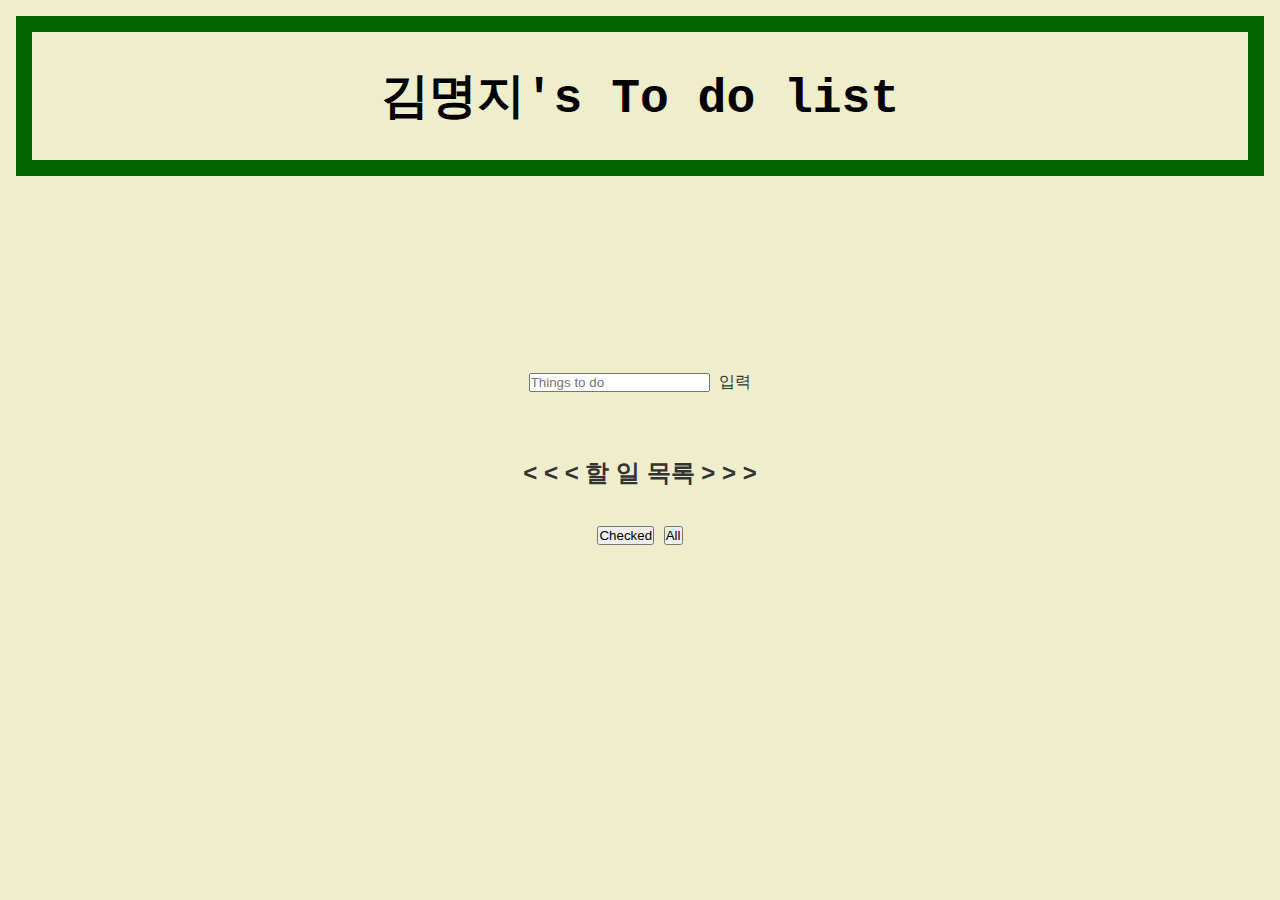
==== index.html @ fe966483 "to do list" ====
<!DOCTYPE html>
<html lang="en">
  <head>
    <meta charset="UTF-8" />
    <meta name="viewport" content="width=device-width, initial-scale=1.0" />
    <title>바닐라 자바스크립트를 사용한 TO-DO APP</title>
    <link rel="stylesheet" href="style.css" />
  </head>
  <body>
    <h1>김명지's To do list</h1>

    <section id="todosBox" class="container center">
      <div class="thumbnail col-xs-6 col-xs-offset-3"></div>
          <div class="todo-inputBox input-group">
              <input type="text" id="todo-input" class="form-control" placeholder="Things to do" minlength="1" maxlength="30" />
              <span class="input-group-addon" id="submit-button">입력</span>
          </div>
          <div class="show-list">
            <h2><b>&lt &lt &lt 할 일 목록 &gt &gt &gt</b></h2>
              <ui id="todos" class="list-group clearfix"></ui>
          </div>
          <div class="text-right" style="margin-top:5px;">
              <button id="removeAllChecked" class="btn btn-warning">
                          Checked
                          <span class="glyphicon glyphicon-trash"></span>
              </button>
              <button id="removeAll" class="btn btn-danger">
                        All
                        <span class="glyphicon glyphicon-trash"></span>
              </button>
          </div>
      </div>
  </section>

  
  </body>
  <script src="script.js"></script>
</html>
---- style.css ----
html,
body {
  margin: 0;
}
* {
  box-sizing: border-box;
  margin: 0;
}
h1{
  font-size : 3rem;
  text-align: center;
  border: 1rem solid darkgreen;
  margin: 1rem;
  padding: 2rem;
}
h2{
  text-decoration-color: darkgreen;
  margin: 1rem;
  padding: 0rem;
}
@font-face {
  font-family: "summer-calling";
  src: url("C:\1886px\src\font") format("truetype");
  font-style: normal;
  font-weight: normal;
}

/* default setting */
* {
  margin: 0;
  padding: 0;
  box-sizing: border-box;
  /*border: none;*/
}

header {
  background-color: #00462a;
  font-family: sans-serif;
  color: white;
  font-size: 1rem;
  text-align: center;
  padding: 1rem;
}

body {
  margin: 0;
  background-color: #eeeecc;
  font-family: "Courier New", Courier, monospace;
  justify-content: center;
  align-items: center;
  text-align: center;
  width: 100%;
}

#todo_input {
  margin: 0;
  border: none;
  border-radius: 0rem;
  width: 80%;
  padding: 10px;
  float: left;
  font-size: 3rem;
}

#todo_button {
  margin: 0;
  border: none;
  border-radius: 0rem;
  width: 10%;
  padding: 10px;
  float: left;
}

#todo_container {
  margin: 0;
  border-color: white;
  border-radius: 1rem;
  float: center;
  width: 90%;
  padding: 3rem;
  align-items: center;
  font-size: 2rem;
}
.todo-inputBox {
  margin: 0;
}

.form-group {
  padding-left: 0;
}

.show-list {
  font-family: sans-serif;
  padding: 1rem;
  margin-top: 2rem;
  position: relative;
  max-height: 35vh;
  overflow-y: auto;
  overflow-x: hidden;
}

#submit-button {
  cursor: pointer;
}

#todosBox {
  position: relative;
  top: 50vh;
  margin-top: -30vh;
  color: #333;
}
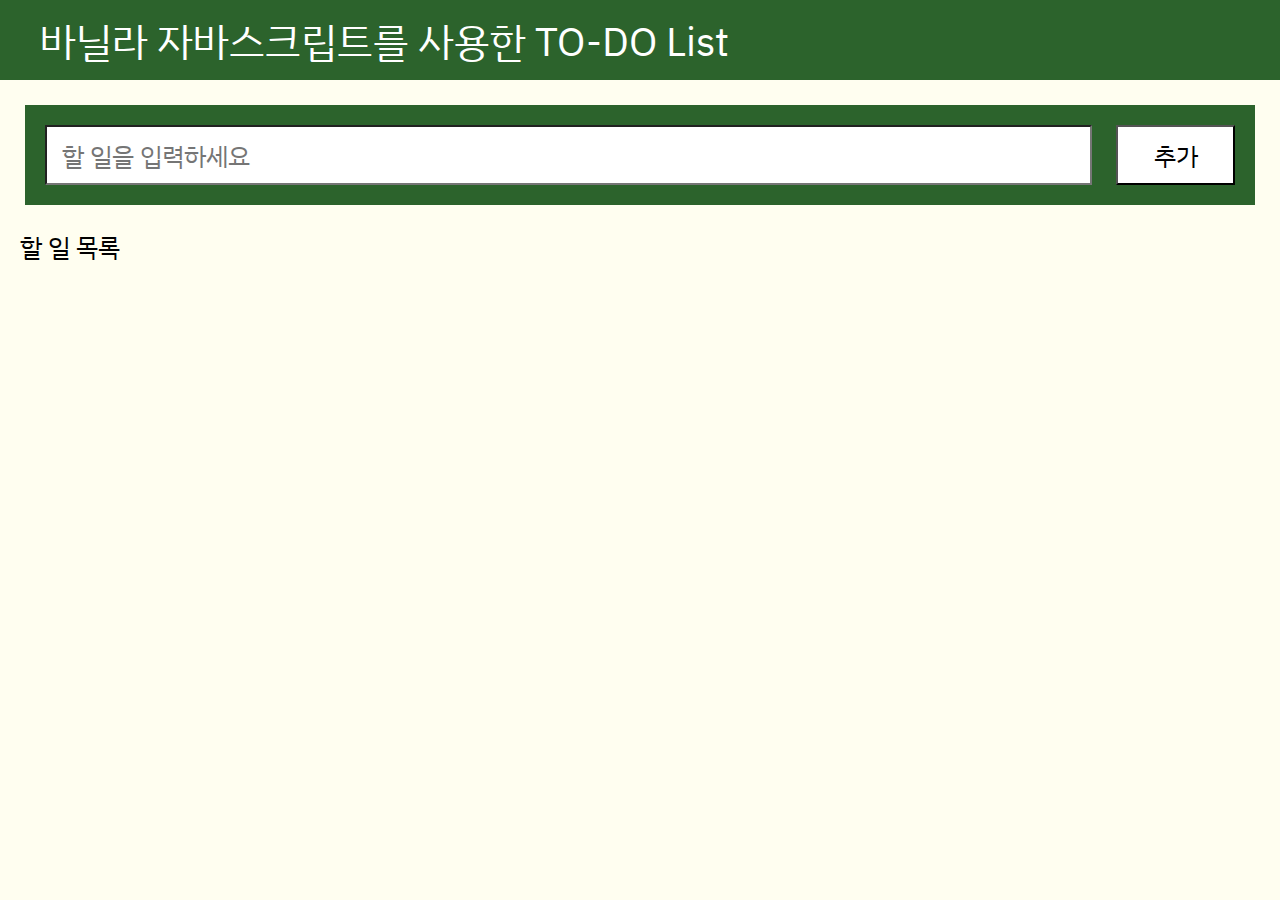
==== commit 6363178c: "Merge 73188c135f095d5f06361ddf8a238812ccf48b3d into 9d23a6418c8467fb3f9e55270a286075ef21e5a0" ====
--- a/index.html
+++ b/index.html
@@ -3,36 +3,24 @@
   <head>
     <meta charset="UTF-8" />
     <meta name="viewport" content="width=device-width, initial-scale=1.0" />
-    <title>바닐라 자바스크립트를 사용한 TO-DO APP</title>
+    <title>To-Do List</title>
     <link rel="stylesheet" href="style.css" />
   </head>
   <body>
-    <h1>김명지's To do list</h1>
-
-    <section id="todosBox" class="container center">
-      <div class="thumbnail col-xs-6 col-xs-offset-3"></div>
-          <div class="todo-inputBox input-group">
-              <input type="text" id="todo-input" class="form-control" placeholder="Things to do" minlength="1" maxlength="30" />
-              <span class="input-group-addon" id="submit-button">입력</span>
-          </div>
-          <div class="show-list">
-            <h2><b>&lt &lt &lt 할 일 목록 &gt &gt &gt</b></h2>
-              <ui id="todos" class="list-group clearfix"></ui>
-          </div>
-          <div class="text-right" style="margin-top:5px;">
-              <button id="removeAllChecked" class="btn btn-warning">
-                          Checked
-                          <span class="glyphicon glyphicon-trash"></span>
-              </button>
-              <button id="removeAll" class="btn btn-danger">
-                        All
-                        <span class="glyphicon glyphicon-trash"></span>
-              </button>
-          </div>
-      </div>
-  </section>
-
-  
+    <header class="header">바닐라 자바스크립트를 사용한 TO-DO List</header>
+    <div class="container">
+      <form class="todo-form" onsubmit="return false;">
+        <input
+          type="text"
+          id="input-box"
+          onkeyup="enterKey()"
+          placeholder="할 일을 입력하세요"
+        />
+        <button type="button" id="add-button" onclick="addItem()">추가</button>
+      </form>
+    </div>
+    <section>할 일 목록</section>
+    <ul id="list"></ul>
   </body>
   <script src="script.js"></script>
 </html>
--- a/style.css
+++ b/style.css
@@ -1,111 +1,60 @@
+@import url("https://fonts.googleapis.com/css2?family=IBM+Plex+Sans+KR&display=swap");
+
 html,
 body {
   margin: 0;
 }
+
 * {
+  font-family: "IBM Plex Sans KR", sans-serif;
   box-sizing: border-box;
   margin: 0;
+  background-color: rgb(255, 254, 240);
+  text-decoration: #000;
+  font-size: 20px;
 }
-h1{
-  font-size : 3rem;
-  text-align: center;
-  border: 1rem solid darkgreen;
-  margin: 1rem;
-  padding: 2rem;
+.container {
+  padding: 25px;
 }
-h2{
-  text-decoration-color: darkgreen;
-  margin: 1rem;
-  padding: 0rem;
+.todo-form {
+  display: flex;
+  justify-content: space-between;
+  padding: 20px;
+  background-color: rgb(44, 99, 44);
+  align-items: center;
 }
-@font-face {
-  font-family: "summer-calling";
-  src: url("C:\1886px\src\font") format("truetype");
-  font-style: normal;
-  font-weight: normal;
+.header {
+  font-size: 40px;
+  height: 80px;
+  background-color: rgb(44, 99, 44);
+  color: white;
+  padding-left: 40px;
+  padding-top: 15px;
+  padding-bottom: 15px;
 }
-
-/* default setting */
-* {
-  margin: 0;
-  padding: 0;
-  box-sizing: border-box;
-  /*border: none;*/
+#input-box {
+  width: 88%;
+  font-size: 25px;
+  height: 60px;
+  text-decoration: gray;
+  padding-left: 15px;
+  background-color: white;
 }
-
-header {
-  background-color: #00462a;
-  font-family: sans-serif;
-  color: white;
-  font-size: 1rem;
-  text-align: center;
-  padding: 1rem;
+#add-button {
+  width: 10%;
+  height: 60px;
+  text-decoration: gray;
+  background-color: white;
+  font-size: 25px;
 }
-
-body {
-  margin: 0;
-  background-color: #eeeecc;
-  font-family: "Courier New", Courier, monospace;
-  justify-content: center;
-  align-items: center;
-  text-align: center;
-  width: 100%;
+#delete-button {
+  margin-left: 10px;
+  border-radius: 50%;
+  background-color: rgb(44, 99, 44);
+  font-size: 15px;
 }
-
-#todo_input {
-  margin: 0;
-  border: none;
-  border-radius: 0rem;
-  width: 80%;
-  padding: 10px;
-  float: left;
-  font-size: 3rem;
+section {
+  font-size: 25px;
+  padding-left: 20px;
+  padding-bottom: 10px;
 }
-
-#todo_button {
-  margin: 0;
-  border: none;
-  border-radius: 0rem;
-  width: 10%;
-  padding: 10px;
-  float: left;
-}
-
-#todo_container {
-  margin: 0;
-  border-color: white;
-  border-radius: 1rem;
-  float: center;
-  width: 90%;
-  padding: 3rem;
-  align-items: center;
-  font-size: 2rem;
-}
-.todo-inputBox {
-  margin: 0;
-}
-
-.form-group {
-  padding-left: 0;
-}
-
-.show-list {
-  font-family: sans-serif;
-  padding: 1rem;
-  margin-top: 2rem;
-  position: relative;
-  max-height: 35vh;
-  overflow-y: auto;
-  overflow-x: hidden;
-}
-
-#submit-button {
-  cursor: pointer;
-}
-
-#todosBox {
-  position: relative;
-  top: 50vh;
-  margin-top: -30vh;
-  color: #333;
-}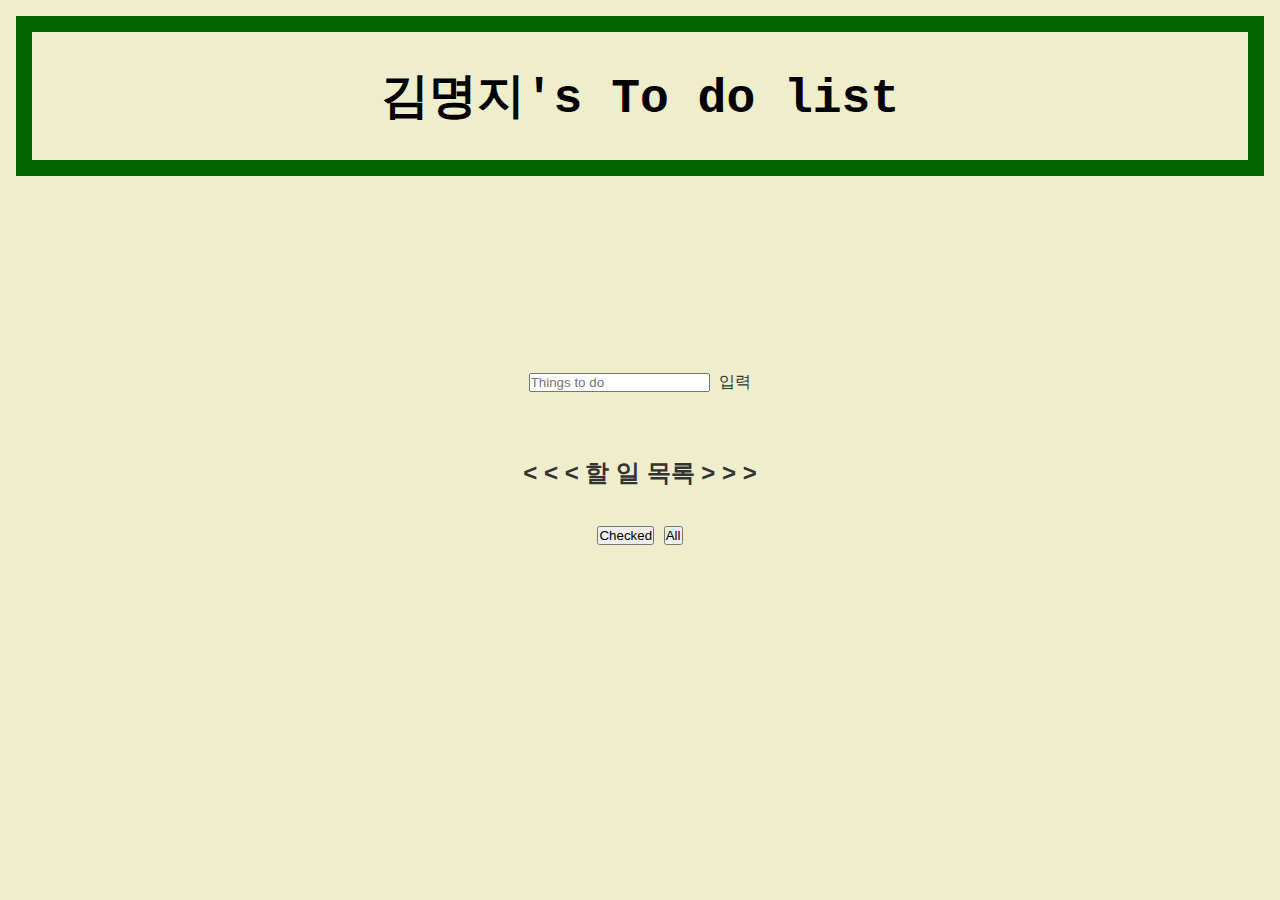
==== commit 67ab234e: "Merge ee1b5b3ffc0a8c18c960dd42cefc6a2b48bc77ac into 9d23a6418c8467fb3f9e55270a286075ef21e5a0" ====
--- a/index.html
+++ b/index.html
@@ -3,24 +3,36 @@
   <head>
     <meta charset="UTF-8" />
     <meta name="viewport" content="width=device-width, initial-scale=1.0" />
-    <title>To-Do List</title>
+    <title>바닐라 자바스크립트를 사용한 TO-DO APP</title>
     <link rel="stylesheet" href="style.css" />
   </head>
   <body>
-    <header class="header">바닐라 자바스크립트를 사용한 TO-DO List</header>
-    <div class="container">
-      <form class="todo-form" onsubmit="return false;">
-        <input
-          type="text"
-          id="input-box"
-          onkeyup="enterKey()"
-          placeholder="할 일을 입력하세요"
-        />
-        <button type="button" id="add-button" onclick="addItem()">추가</button>
-      </form>
-    </div>
-    <section>할 일 목록</section>
-    <ul id="list"></ul>
+    <h1>김명지's To do list</h1>
+
+    <section id="todosBox" class="container center">
+      <div class="thumbnail col-xs-6 col-xs-offset-3"></div>
+          <div class="todo-inputBox input-group">
+              <input type="text" id="todo-input" class="form-control" placeholder="Things to do" minlength="1" maxlength="30" />
+              <span class="input-group-addon" id="submit-button">입력</span>
+          </div>
+          <div class="show-list">
+            <h2><b>&lt &lt &lt 할 일 목록 &gt &gt &gt</b></h2>
+              <ui id="todos" class="list-group clearfix"></ui>
+          </div>
+          <div class="text-right" style="margin-top:5px;">
+              <button id="removeAllChecked" class="btn btn-warning">
+                          Checked
+                          <span class="glyphicon glyphicon-trash"></span>
+              </button>
+              <button id="removeAll" class="btn btn-danger">
+                        All
+                        <span class="glyphicon glyphicon-trash"></span>
+              </button>
+          </div>
+      </div>
+  </section>
+
+  
   </body>
   <script src="script.js"></script>
 </html>
--- a/style.css
+++ b/style.css
@@ -1,60 +1,111 @@
-@import url("https://fonts.googleapis.com/css2?family=IBM+Plex+Sans+KR&display=swap");
-
 html,
 body {
   margin: 0;
 }
-
 * {
-  font-family: "IBM Plex Sans KR", sans-serif;
   box-sizing: border-box;
   margin: 0;
-  background-color: rgb(255, 254, 240);
-  text-decoration: #000;
-  font-size: 20px;
 }
-.container {
-  padding: 25px;
+h1{
+  font-size : 3rem;
+  text-align: center;
+  border: 1rem solid darkgreen;
+  margin: 1rem;
+  padding: 2rem;
 }
-.todo-form {
-  display: flex;
-  justify-content: space-between;
-  padding: 20px;
-  background-color: rgb(44, 99, 44);
+h2{
+  text-decoration-color: darkgreen;
+  margin: 1rem;
+  padding: 0rem;
+}
+@font-face {
+  font-family: "summer-calling";
+  src: url("C:\1886px\src\font") format("truetype");
+  font-style: normal;
+  font-weight: normal;
+}
+
+/* default setting */
+* {
+  margin: 0;
+  padding: 0;
+  box-sizing: border-box;
+  /*border: none;*/
+}
+
+header {
+  background-color: #00462a;
+  font-family: sans-serif;
+  color: white;
+  font-size: 1rem;
+  text-align: center;
+  padding: 1rem;
+}
+
+body {
+  margin: 0;
+  background-color: #eeeecc;
+  font-family: "Courier New", Courier, monospace;
+  justify-content: center;
   align-items: center;
+  text-align: center;
+  width: 100%;
 }
-.header {
-  font-size: 40px;
-  height: 80px;
-  background-color: rgb(44, 99, 44);
-  color: white;
-  padding-left: 40px;
-  padding-top: 15px;
-  padding-bottom: 15px;
+
+#todo_input {
+  margin: 0;
+  border: none;
+  border-radius: 0rem;
+  width: 80%;
+  padding: 10px;
+  float: left;
+  font-size: 3rem;
 }
-#input-box {
-  width: 88%;
-  font-size: 25px;
-  height: 60px;
-  text-decoration: gray;
-  padding-left: 15px;
-  background-color: white;
+
+#todo_button {
+  margin: 0;
+  border: none;
+  border-radius: 0rem;
+  width: 10%;
+  padding: 10px;
+  float: left;
 }
-#add-button {
-  width: 10%;
-  height: 60px;
-  text-decoration: gray;
-  background-color: white;
-  font-size: 25px;
+
+#todo_container {
+  margin: 0;
+  border-color: white;
+  border-radius: 1rem;
+  float: center;
+  width: 90%;
+  padding: 3rem;
+  align-items: center;
+  font-size: 2rem;
 }
-#delete-button {
-  margin-left: 10px;
-  border-radius: 50%;
-  background-color: rgb(44, 99, 44);
-  font-size: 15px;
+.todo-inputBox {
+  margin: 0;
 }
-section {
-  font-size: 25px;
-  padding-left: 20px;
-  padding-bottom: 10px;
+
+.form-group {
+  padding-left: 0;
 }
+
+.show-list {
+  font-family: sans-serif;
+  padding: 1rem;
+  margin-top: 2rem;
+  position: relative;
+  max-height: 35vh;
+  overflow-y: auto;
+  overflow-x: hidden;
+}
+
+#submit-button {
+  cursor: pointer;
+}
+
+#todosBox {
+  position: relative;
+  top: 50vh;
+  margin-top: -30vh;
+  color: #333;
+}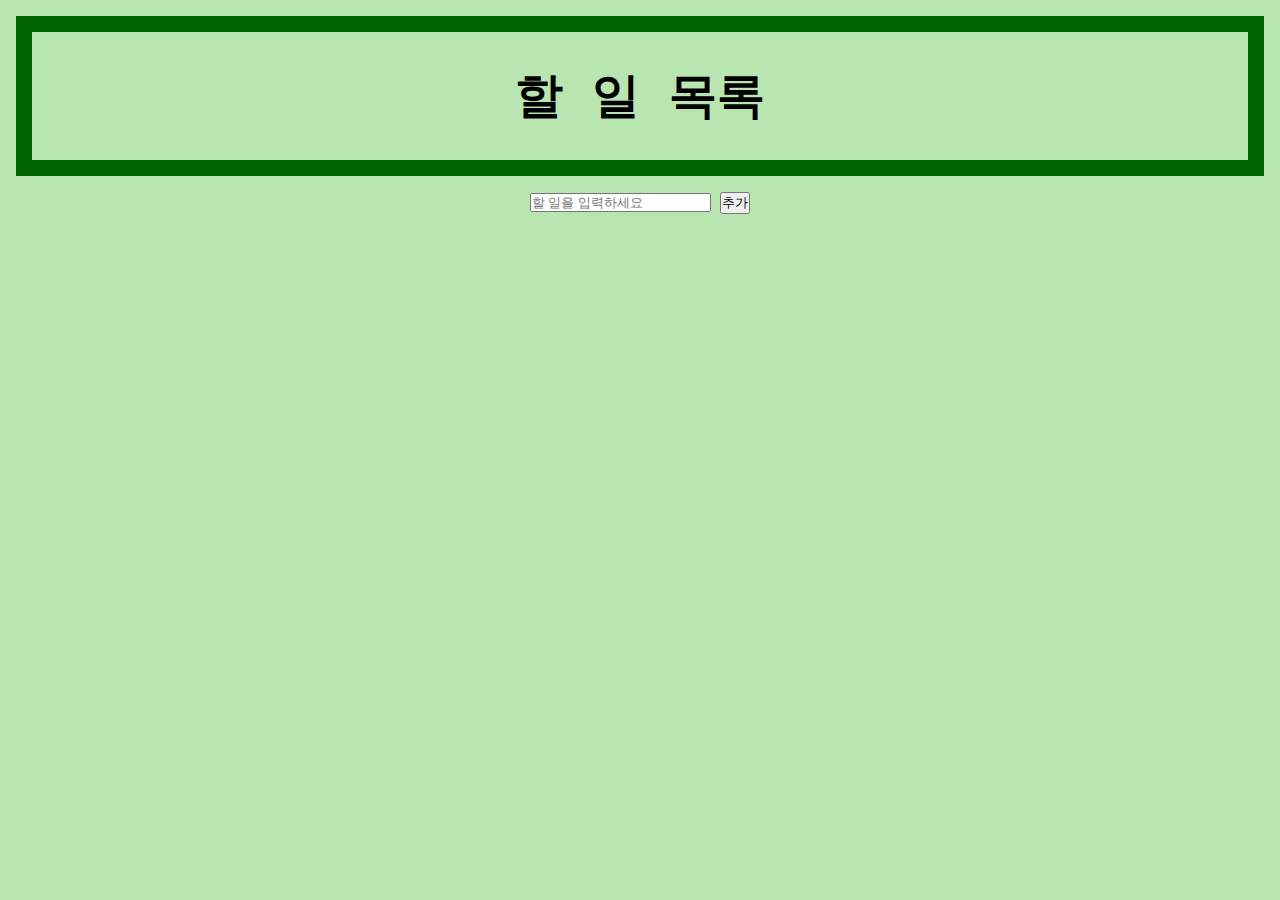
==== commit db71c118: "index+script" ====
--- a/index.html
+++ b/index.html
@@ -3,36 +3,18 @@
   <head>
     <meta charset="UTF-8" />
     <meta name="viewport" content="width=device-width, initial-scale=1.0" />
-    <title>바닐라 자바스크립트를 사용한 TO-DO APP</title>
+    <title>Vanilla JS ToDo</title>
     <link rel="stylesheet" href="style.css" />
   </head>
-  <body>
-    <h1>김명지's To do list</h1>
-
-    <section id="todosBox" class="container center">
-      <div class="thumbnail col-xs-6 col-xs-offset-3"></div>
-          <div class="todo-inputBox input-group">
-              <input type="text" id="todo-input" class="form-control" placeholder="Things to do" minlength="1" maxlength="30" />
-              <span class="input-group-addon" id="submit-button">입력</span>
-          </div>
-          <div class="show-list">
-            <h2><b>&lt &lt &lt 할 일 목록 &gt &gt &gt</b></h2>
-              <ui id="todos" class="list-group clearfix"></ui>
-          </div>
-          <div class="text-right" style="margin-top:5px;">
-              <button id="removeAllChecked" class="btn btn-warning">
-                          Checked
-                          <span class="glyphicon glyphicon-trash"></span>
-              </button>
-              <button id="removeAll" class="btn btn-danger">
-                        All
-                        <span class="glyphicon glyphicon-trash"></span>
-              </button>
-          </div>
-      </div>
-  </section>
-
-  
+  <body style="background-color:rgb(185, 230, 176)">
+    <div class="main">
+      <h1>할 일 목록</h1>
+      <form class="checkbox">
+        <input id="input" type="text" placeholder="할 일을 입력하세요" onkeyup="pressEnter()"/>
+        <button id="add" type="submit">추가</button>
+      </form>
+      <ul id="list"></ul>
+    </div>
   </body>
   <script src="script.js"></script>
 </html>
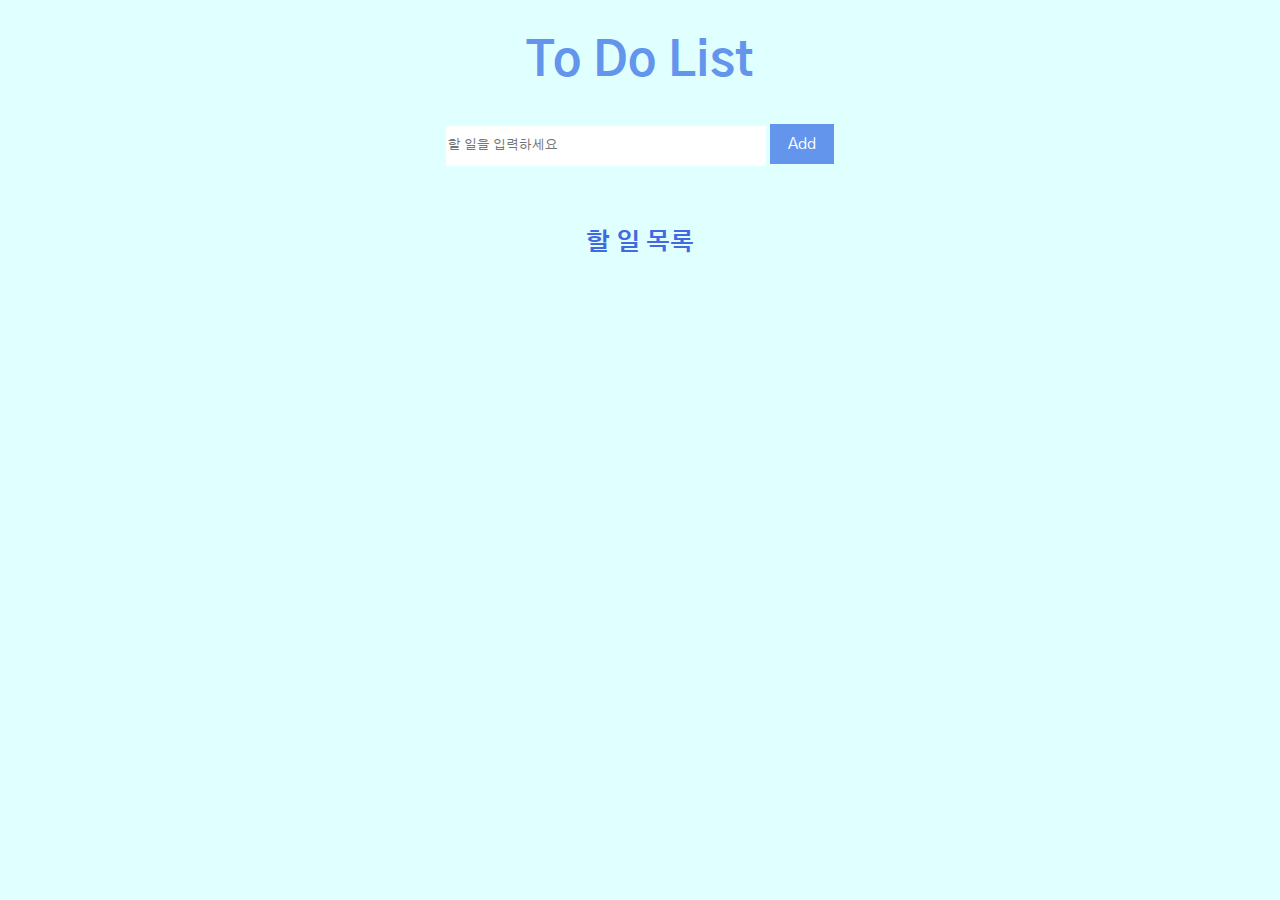
==== commit b38fff68: "Merge 4bb1ebff6fd8a073dba0f89f9d822d175794c07c into 9d23a6418c8467fb3f9e55270a286075ef21e5a0" ====
--- a/index.html
+++ b/index.html
@@ -3,18 +3,22 @@
   <head>
     <meta charset="UTF-8" />
     <meta name="viewport" content="width=device-width, initial-scale=1.0" />
-    <title>Vanilla JS ToDo</title>
+    <title><!--TO-DO APP--></title>
+    <link rel="preconnect" href="https://fonts.googleapis.com">
+    <link rel="preconnect" href="https://fonts.gstatic.com" crossorigin>
+    <link href="https://fonts.googleapis.com/css2?family=Gothic+A1&display=swap" rel="stylesheet">
     <link rel="stylesheet" href="style.css" />
   </head>
-  <body style="background-color:rgb(185, 230, 176)">
-    <div class="main">
-      <h1>할 일 목록</h1>
-      <form class="checkbox">
-        <input id="input" type="text" placeholder="할 일을 입력하세요" onkeyup="pressEnter()"/>
-        <button id="add" type="submit">추가</button>
-      </form>
-      <ul id="list"></ul>
-    </div>
+  <body>
+    <h1>To Do List</h1>
+    <header>
+        <input id="Input" type="text" placeholder="할 일을 입력하세요"/>
+        <button type="submit" id="add-button" onClick="addToDo();">Add</button>
+    </header>
+    <section>
+      <h2>할 일 목록</h2>
+      <u1 id="list"></u1>
+    </section>
   </body>
   <script src="script.js"></script>
 </html>
--- a/style.css
+++ b/style.css
@@ -1,111 +1,55 @@
 html,
 body {
+  background-color: #E0FFFF;
   margin: 0;
+  text-align:center;
 }
+h1 {
+  margin: 2rem;
+  font-size: 3rem;
+  color:	#6495ED;
+}
+
+header {
+  width:100%;
+  height:5rem;
+}
+
+#Input{
+  width: 20rem;
+  height: 2.5rem;
+  border-width: 0.2rem;
+  border-color:	#6495ED;
+  border:2rem;
+}
+
+#add-button {
+  font-size: 1rem;
+  width: 4rem;
+  height:2.5rem;
+  color: #ffffff;
+  border: 0;
+  background-color:	#6495ED;
+}
+
+#list {
+  font-size: 1rem;
+  width: 1.5rem;
+}
+
+h2 {
+  margin: 1.5rem;
+  color: #4169E1;
+}
+.del-btn {
+  margin:0.3rem;
+  background-color:	#FFEBCD;
+  color:red;
+  border: 0.2rem;
+}
+
 * {
   box-sizing: border-box;
   margin: 0;
-}
-h1{
-  font-size : 3rem;
-  text-align: center;
-  border: 1rem solid darkgreen;
-  margin: 1rem;
-  padding: 2rem;
-}
-h2{
-  text-decoration-color: darkgreen;
-  margin: 1rem;
-  padding: 0rem;
-}
-@font-face {
-  font-family: "summer-calling";
-  src: url("C:\1886px\src\font") format("truetype");
-  font-style: normal;
-  font-weight: normal;
-}
-
-/* default setting */
-* {
-  margin: 0;
-  padding: 0;
-  box-sizing: border-box;
-  /*border: none;*/
-}
-
-header {
-  background-color: #00462a;
-  font-family: sans-serif;
-  color: white;
-  font-size: 1rem;
-  text-align: center;
-  padding: 1rem;
-}
-
-body {
-  margin: 0;
-  background-color: #eeeecc;
-  font-family: "Courier New", Courier, monospace;
-  justify-content: center;
-  align-items: center;
-  text-align: center;
-  width: 100%;
-}
-
-#todo_input {
-  margin: 0;
-  border: none;
-  border-radius: 0rem;
-  width: 80%;
-  padding: 10px;
-  float: left;
-  font-size: 3rem;
-}
-
-#todo_button {
-  margin: 0;
-  border: none;
-  border-radius: 0rem;
-  width: 10%;
-  padding: 10px;
-  float: left;
-}
-
-#todo_container {
-  margin: 0;
-  border-color: white;
-  border-radius: 1rem;
-  float: center;
-  width: 90%;
-  padding: 3rem;
-  align-items: center;
-  font-size: 2rem;
-}
-.todo-inputBox {
-  margin: 0;
-}
-
-.form-group {
-  padding-left: 0;
-}
-
-.show-list {
-  font-family: sans-serif;
-  padding: 1rem;
-  margin-top: 2rem;
-  position: relative;
-  max-height: 35vh;
-  overflow-y: auto;
-  overflow-x: hidden;
-}
-
-#submit-button {
-  cursor: pointer;
-}
-
-#todosBox {
-  position: relative;
-  top: 50vh;
-  margin-top: -30vh;
-  color: #333;
+  font-family: 'Gothic A1', sans-serif;
 }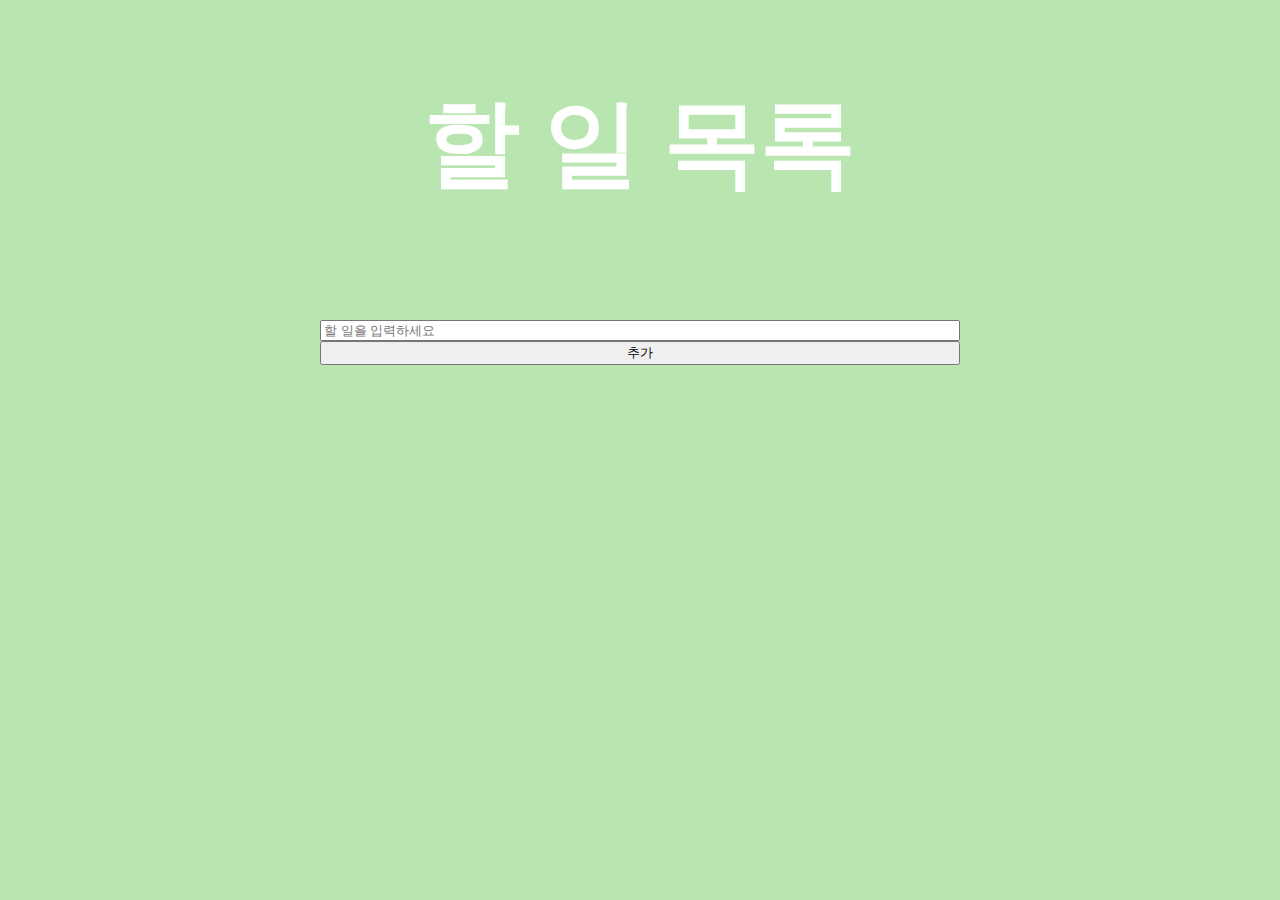
==== commit d183b1c6: "Merge e5cc7c198ee0fd0faae32f7b2eb31a3a26540a98 into 9d23a6418c8467fb3f9e55270a286075ef21e5a0" ====
--- a/index.html
+++ b/index.html
@@ -3,22 +3,20 @@
   <head>
     <meta charset="UTF-8" />
     <meta name="viewport" content="width=device-width, initial-scale=1.0" />
-    <title><!--TO-DO APP--></title>
-    <link rel="preconnect" href="https://fonts.googleapis.com">
-    <link rel="preconnect" href="https://fonts.gstatic.com" crossorigin>
-    <link href="https://fonts.googleapis.com/css2?family=Gothic+A1&display=swap" rel="stylesheet">
+    <title>Vanilla JS ToDo</title>
     <link rel="stylesheet" href="style.css" />
   </head>
-  <body>
-    <h1>To Do List</h1>
-    <header>
-        <input id="Input" type="text" placeholder="할 일을 입력하세요"/>
-        <button type="submit" id="add-button" onClick="addToDo();">Add</button>
-    </header>
-    <section>
-      <h2>할 일 목록</h2>
-      <u1 id="list"></u1>
-    </section>
+  <body style="background-color:rgb(185, 230, 176)">
+    <div class="main">
+      <header>
+      <h1>할 일 목록</h1>
+      </header>
+      <form class="checkbox">
+        <input id="input" type="text" placeholder="할 일을 입력하세요" onkeyup="pressEnter()"/>
+        <button id="add" type="submit">추가</button>
+      </form>
+      <ul id="list"></ul>
+    </div>
   </body>
   <script src="script.js"></script>
 </html>
--- a/style.css
+++ b/style.css
@@ -1,55 +1,24 @@
 html,
 body {
-  background-color: #E0FFFF;
   margin: 0;
-  text-align:center;
-}
-h1 {
-  margin: 2rem;
-  font-size: 3rem;
-  color:	#6495ED;
-}
-
-header {
-  width:100%;
-  height:5rem;
-}
-
-#Input{
-  width: 20rem;
-  height: 2.5rem;
-  border-width: 0.2rem;
-  border-color:	#6495ED;
-  border:2rem;
-}
-
-#add-button {
-  font-size: 1rem;
-  width: 4rem;
-  height:2.5rem;
-  color: #ffffff;
-  border: 0;
-  background-color:	#6495ED;
-}
-
-#list {
-  font-size: 1rem;
-  width: 1.5rem;
-}
-
-h2 {
-  margin: 1.5rem;
-  color: #4169E1;
-}
-.del-btn {
-  margin:0.3rem;
-  background-color:	#FFEBCD;
-  color:red;
-  border: 0.2rem;
 }
 
 * {
   box-sizing: border-box;
   margin: 0;
-  font-family: 'Gothic A1', sans-serif;
-}+}
+
+header {
+  padding: 5rem 0;
+  text-align: center;
+  color: white;
+  font-weight: 200;
+  font-size: 3rem;
+}
+
+form {
+  display: flex;
+  flex-direction: column;
+  width: 50%;
+  margin: 30px auto;
+}
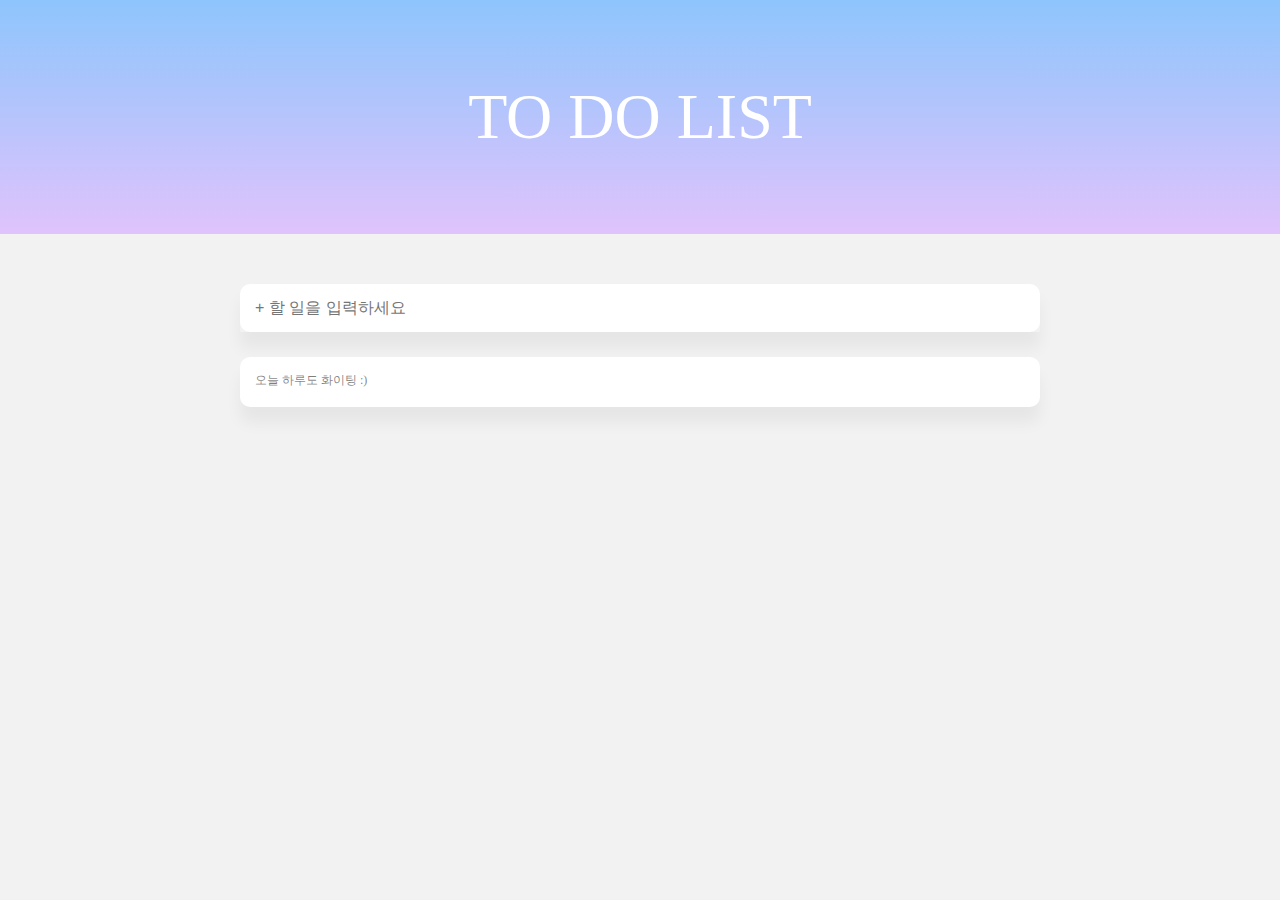
==== commit 65f842ee: "Merge dd685d76028b8ea2fd0a783cb42a9f3a48e160a9 into 9d23a6418c8467fb3f9e55270a286075ef21e5a0" ====
--- a/index.html
+++ b/index.html
@@ -3,20 +3,26 @@
   <head>
     <meta charset="UTF-8" />
     <meta name="viewport" content="width=device-width, initial-scale=1.0" />
-    <title>Vanilla JS ToDo</title>
+    <title>ToDo | 투두리스트</title>
     <link rel="stylesheet" href="style.css" />
   </head>
-  <body style="background-color:rgb(185, 230, 176)">
-    <div class="main">
-      <header>
-      <h1>할 일 목록</h1>
-      </header>
-      <form class="checkbox">
-        <input id="input" type="text" placeholder="할 일을 입력하세요" onkeyup="pressEnter()"/>
-        <button id="add" type="submit">추가</button>
+  <body>
+    <header>
+      <span>TO DO LIST</span>
+    </header>
+
+    <main>
+      <form>
+        <input
+          class="input__add-list"
+          type="text"
+          placeholder="+ 할 일을 입력하세요"
+        />
       </form>
-      <ul id="list"></ul>
-    </div>
+      <div class="todo-lists" id="todoLists">
+        <span class="message">오늘 하루도 화이팅 :)</span>
+      </div>
+    </main>
   </body>
   <script src="script.js"></script>
 </html>
--- a/style.css
+++ b/style.css
@@ -1,11 +1,13 @@
 html,
 body {
   margin: 0;
+  background-color: #f2f2f3;
 }
 
 * {
   box-sizing: border-box;
   margin: 0;
+  border: none;
 }
 
 header {
@@ -13,12 +15,71 @@
   text-align: center;
   color: white;
   font-weight: 200;
-  font-size: 3rem;
+  background: linear-gradient(#8ec5fc, #e0c3fc);
+  font-size: 4rem;
+}
+
+main {
+  margin: 0 auto;
+  margin-top: 3.125rem;
+  display: flex;
+  flex-direction: column;
+  max-width: 50rem;
+  width: 80%;
 }
 
 form {
-  display: flex;
-  flex-direction: column;
-  width: 50%;
-  margin: 30px auto;
+  display: grid;
+  grid-template-columns: 1fr auto;
+  margin-bottom: 1.563rem;
+  box-shadow: 0 1rem 1rem hsl(0 0% 0% / 5%);
 }
+
+.todo-lists {
+  background-color: white;
+  border-radius: 0.625rem;
+  box-shadow: 0 1rem 1rem hsl(0 0% 0% / 5%);
+  padding-bottom: 3.125rem;
+  position: relative;
+}
+
+.input__add-list {
+  padding: 0.938rem;
+  border-radius: 0.625rem;
+  font-size: 1rem;
+}
+
+.input__checkbox {
+  margin-right: 0.625rem;
+  cursor: pointer;
+}
+
+.todo-list {
+  padding: 0.938rem;
+  border-bottom: 0.063rem solid rgba(0, 0, 0, 0.1);
+}
+
+.todo__text {
+  cursor: pointer;
+}
+
+.delete-btn {
+  margin-left: 0.625rem;
+  font-size: 0.75rem;
+  color: rgba(0, 0, 0, 0.5);
+  cursor: pointer;
+}
+
+.message {
+  display: block;
+  position: absolute;
+  bottom: 1.125rem;
+  left: 0.938rem;
+  color: rgba(0, 0, 0, 0.5);
+  font-size: 0.75rem;
+}
+
+.checked {
+  color: rgba(0, 0, 0, 0.5);
+  text-decoration: line-through;
+}
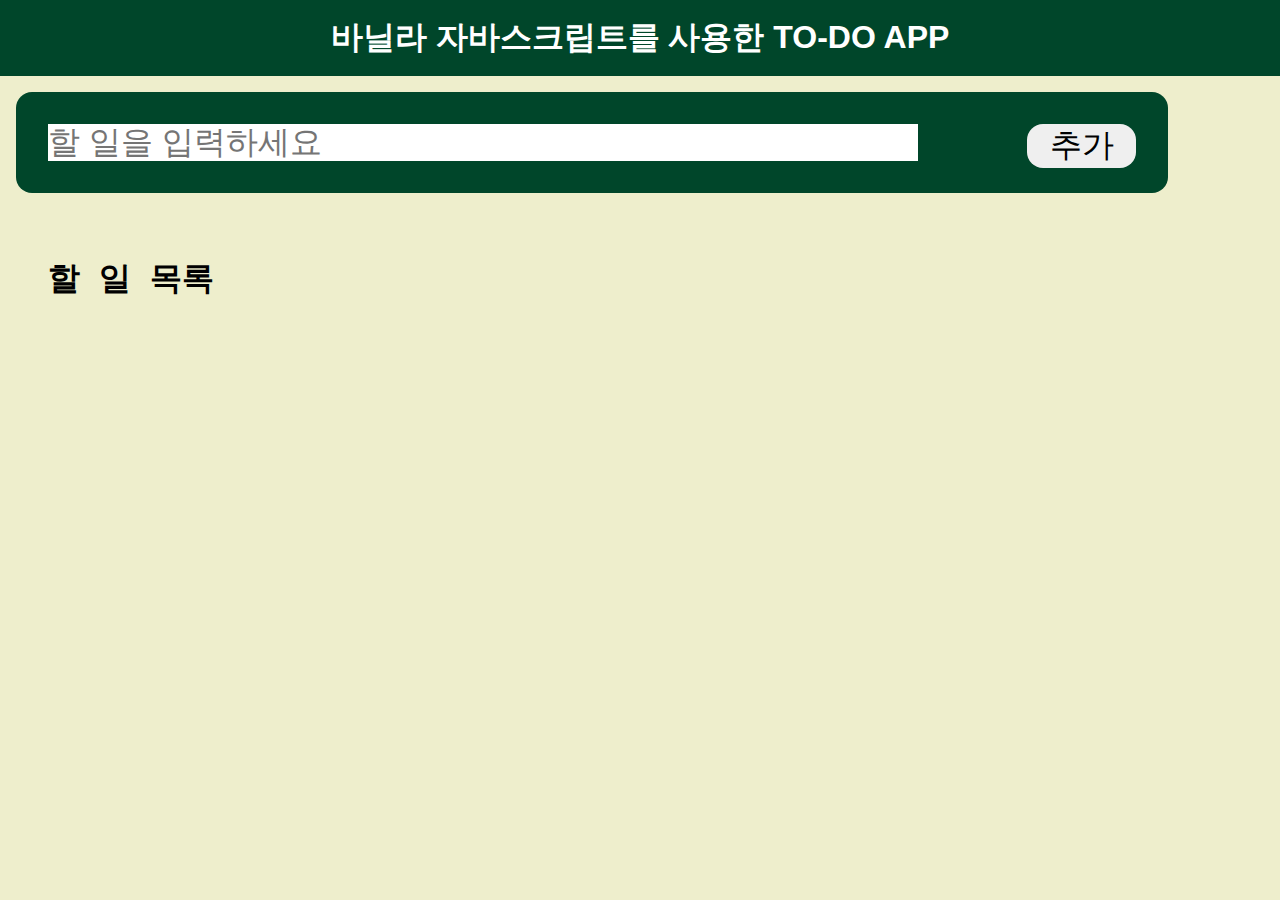
==== commit c8f006e0: "Merge 1424a4497b77b6603c053e3a2a421b47ba1e19ee into 9d23a6418c8467fb3f9e55270a286075ef21e5a0" ====
--- a/index.html
+++ b/index.html
@@ -1,28 +1,30 @@
 <!DOCTYPE html>
-<html lang="en">
+<html>
   <head>
-    <meta charset="UTF-8" />
-    <meta name="viewport" content="width=device-width, initial-scale=1.0" />
-    <title>ToDo | 투두리스트</title>
-    <link rel="stylesheet" href="style.css" />
+    <meta charset="utf-8" />
+    <meta name="viewport" content="width = device-width initial-scale = 1.0" />
+    <!--initial-scale: 기본 배율 100% -->
+    <title>Vanilla ToDo</title>
+
+    <!-- CSS -->
+    <link rel="stylesheet" href="./style.css" />
   </head>
+
   <body>
     <header>
-      <span>TO DO LIST</span>
+      <h1>바닐라 자바스크립트를 사용한 TO-DO APP</h1>
     </header>
 
     <main>
-      <form>
-        <input
-          class="input__add-list"
-          type="text"
-          placeholder="+ 할 일을 입력하세요"
-        />
-      </form>
-      <div class="todo-lists" id="todoLists">
-        <span class="message">오늘 하루도 화이팅 :)</span>
-      </div>
+      <input type="text" placeholder="할 일을 입력하세요" id="todo_input" />
+      <button id="todo_button">추가</button>
     </main>
+
+    <div id="todo_container">
+      <h4>할 일 목록</h4>
+      <ul id="todo_list"></ul>
+    </div>
+
+    <script src="./script.js"></script>
   </body>
-  <script src="script.js"></script>
 </html>
--- a/style.css
+++ b/style.css
@@ -1,85 +1,86 @@
-html,
-body {
-  margin: 0;
-  background-color: #f2f2f3;
+/* font setting */
+@font-face {
+  font-family: "summer-calling";
+  src: url("C:\1886px\src\font") format("truetype");
+  font-style: normal;
+  font-weight: normal;
 }
 
+/* default setting */
 * {
+  margin: 0;
+  padding: 0;
   box-sizing: border-box;
-  margin: 0;
   border: none;
 }
 
 header {
-  padding: 5rem 0;
+  background-color: #00462a;
+  font-family: sans-serif;
+  color: white;
+  font-size: 1rem;
   text-align: center;
-  color: white;
-  font-weight: 200;
-  background: linear-gradient(#8ec5fc, #e0c3fc);
-  font-size: 4rem;
+  padding: 1rem;
+}
+
+body {
+  margin: 0;
+  background-color: #eeeecc;
+
+  font-family: "Courier New", Courier, monospace;
+
+  justify-content: center;
+  align-items: center;
+  width: 100%;
 }
 
 main {
-  margin: 0 auto;
-  margin-top: 3.125rem;
-  display: flex;
-  flex-direction: column;
-  max-width: 50rem;
-  width: 80%;
+  margin: 1rem;
+  background-color: #00462a;
+  border-radius: 1rem;
+  float: center;
+  width: 90%;
+  padding: 2rem;
+  align-items: center;
 }
 
-form {
-  display: grid;
-  grid-template-columns: 1fr auto;
-  margin-bottom: 1.563rem;
-  box-shadow: 0 1rem 1rem hsl(0 0% 0% / 5%);
+#todo_input {
+  margin: auto;
+  border: none;
+  border-radius: 0rem;
+  width: 80%;
+  padding: 0;
+  float: center;
+  font-size: 2rem;
 }
 
-.todo-lists {
-  background-color: white;
-  border-radius: 0.625rem;
-  box-shadow: 0 1rem 1rem hsl(0 0% 0% / 5%);
-  padding-bottom: 3.125rem;
-  position: relative;
+#todo_button {
+  margin: auto;
+  border: none;
+  border-radius: 1rem;
+  width: 10%;
+  padding: 0;
+  float: right;
+  font-size: 2rem;
+  align-items: center;
 }
 
-.input__add-list {
-  padding: 0.938rem;
-  border-radius: 0.625rem;
-  font-size: 1rem;
+#todo_container {
+  margin: 0;
+  border-color: white;
+  border-radius: 1rem;
+  float: center;
+  width: 90%;
+  padding: 3rem;
+  align-items: center;
+  font-size: 2rem;
 }
 
-.input__checkbox {
-  margin-right: 0.625rem;
-  cursor: pointer;
+#delete_button {
+  margin: 1rem;
+  border-color: greenyellow;
+  border-radius: 0.5rem;
+  width: 10%;
+  padding: 1rem;
+  float: right;
 }
-
-.todo-list {
-  padding: 0.938rem;
-  border-bottom: 0.063rem solid rgba(0, 0, 0, 0.1);
-}
-
-.todo__text {
-  cursor: pointer;
-}
-
-.delete-btn {
-  margin-left: 0.625rem;
-  font-size: 0.75rem;
-  color: rgba(0, 0, 0, 0.5);
-  cursor: pointer;
-}
-
-.message {
-  display: block;
-  position: absolute;
-  bottom: 1.125rem;
-  left: 0.938rem;
-  color: rgba(0, 0, 0, 0.5);
-  font-size: 0.75rem;
-}
-
-.checked {
-  color: rgba(0, 0, 0, 0.5);
-  text-decoration: line-through;
-}
